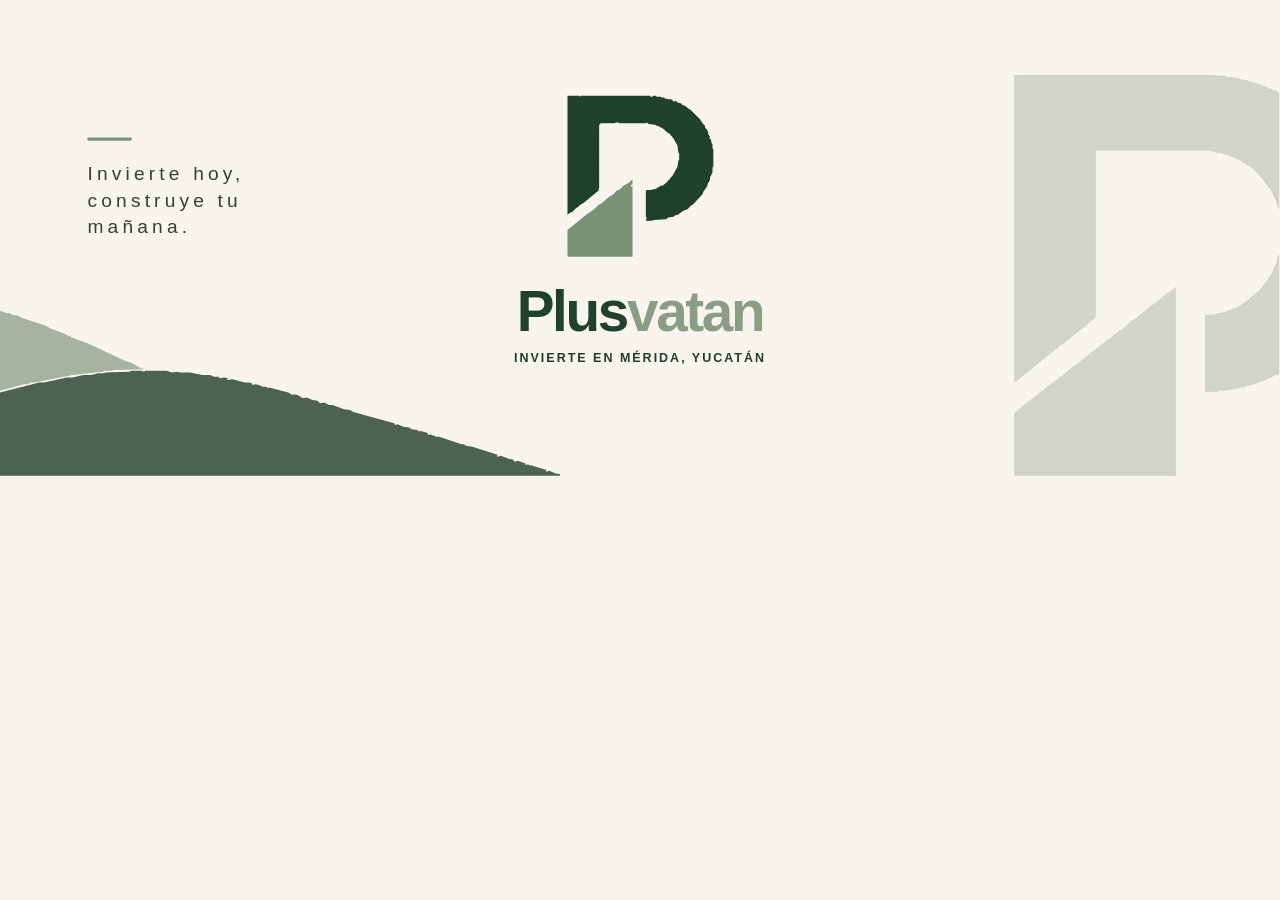
==== index.html @ 1f0cfafb "Generando index.html Index" ====
<!doctype html>
<html lang="es">
<head>
<meta charset="utf-8">
<meta name="viewport" content="width=device-width, initial-scale=1">
<title>Plusvatan — réplica trazada desde la imagen original</title>
<style>
  *{box-sizing:border-box}
  html,body{margin:0;padding:0;width:100%;background:#f8f5ee}
  body{overflow-x:hidden}
  .plusvatan{width:100%;line-height:0}
  .plusvatan svg{
    display:block;
    width:100%;
    height:auto;
    aspect-ratio:1536 / 572;
  }
</style>
</head>
<body>
<div class="plusvatan">
  <svg viewBox="0 0 1536 572" xmlns="http://www.w3.org/2000/svg"
       preserveAspectRatio="xMidYMid meet" aria-label="Plusvatan">
    <rect x="0" y="0" width="1536" height="572" fill="#f8f5ee"/>
    <path d="M 0,373 0,469 29,461 33,461 37,459 42,459 87,450 124,446 125,445 135,445 136,444 173,443 172,442 171,443 170,441 169,442 157,435 150,433 105,412 86,405 84,403 82,404 81,402 60,394 55,391 25,381 22,379 15,378 12,376 8,376 Z" fill="#a6b39f" fill-rule="evenodd"/>
    <path d="M 0,471 0,571 672,571 672,569 666,568 659,565 656,566 655,565 656,564 636,558 635,559 634,557 631,558 630,556 621,553 618,554 615,551 612,551 601,547 597,548 596,547 598,546 567,536 559,535 557,533 554,533 527,524 523,524 520,522 519,523 517,521 514,522 513,521 514,520 504,517 503,518 501,516 494,515 491,513 484,512 477,509 474,510 473,508 423,494 420,492 413,491 399,486 395,486 389,483 384,484 383,483 385,482 383,483 381,481 375,480 368,477 363,478 362,477 363,476 362,477 357,474 352,473 351,474 346,471 323,465 322,466 319,464 315,464 311,462 306,461 303,462 302,460 299,459 294,459 279,455 273,456 272,455 274,454 269,453 264,454 262,452 257,452 252,450 243,450 228,447 215,447 214,446 206,447 200,445 174,445 173,446 170,445 157,445 156,446 126,447 125,448 118,448 109,450 100,450 87,453 80,453 53,459 47,459 Z" fill="#4d624f" fill-rule="evenodd"/>
    <path d="M 1411,344 1404,350 1400,352 1386,364 1381,367 1372,375 1367,378 1363,382 1359,384 1345,396 1344,396 1341,399 1336,402 1332,406 1328,408 1324,412 1323,412 1314,420 1309,423 1300,431 1299,431 1296,434 1295,434 1292,437 1287,440 1273,452 1272,452 1269,455 1264,458 1260,462 1256,464 1251,469 1250,469 1241,477 1236,480 1217,496 1217,571 1411,571 Z M 1535,302 1535,305 1534,306 1531,317 1529,320 1529,322 1525,330 1523,332 1519,339 1516,342 1516,343 1504,355 1503,355 1498,360 1497,360 1489,366 1481,370 1479,370 1477,372 1474,372 1471,374 1465,375 1464,376 1460,376 1459,377 1446,378 1446,470 1461,470 1462,469 1471,469 1472,468 1477,468 1478,467 1483,467 1484,466 1487,466 1488,465 1492,465 1496,463 1503,462 1504,461 1509,460 1512,458 1517,457 1531,450 1533,450 1535,448 Z M 1535,111 1527,107 1522,106 1520,104 1518,104 1512,101 1510,101 1503,98 1500,98 1496,96 1493,96 1492,95 1489,95 1488,94 1484,94 1483,93 1472,92 1471,91 1459,91 1458,90 1217,90 1217,459 1222,456 1227,451 1228,451 1232,447 1233,447 1237,443 1238,443 1242,439 1243,439 1247,435 1248,435 1252,431 1253,431 1257,427 1258,427 1262,423 1263,423 1267,419 1268,419 1273,414 1278,411 1282,407 1283,407 1287,403 1292,400 1315,381 1315,182 1316,181 1453,181 1454,182 1458,182 1459,183 1467,184 1468,185 1476,187 1479,189 1481,189 1483,191 1485,191 1489,193 1491,195 1501,201 1512,211 1512,212 1517,217 1517,218 1525,228 1532,243 1532,245 1535,252 1535,255 Z" fill="#d1d4c9" fill-rule="evenodd"/>
    <path d="M 681,115 681,258 683,256 687,254 692,249 693,249 696,246 701,243 719,228 718,227 719,226 719,150 721,148 738,148 739,147 742,147 743,148 775,148 776,147 779,149 783,149 784,150 786,149 787,151 789,151 795,154 802,160 803,160 808,166 813,175 814,183 815,184 815,192 814,193 813,200 807,211 804,214 804,215 802,216 801,218 795,223 793,223 786,227 783,227 782,228 776,228 775,229 775,260 776,261 775,265 783,265 784,264 799,263 802,261 808,260 811,258 813,258 820,253 825,251 830,246 831,246 843,233 844,230 849,223 849,221 852,216 852,213 855,207 855,201 856,200 856,179 855,178 855,173 854,172 853,167 851,166 852,164 850,161 850,159 848,155 846,153 846,151 843,148 840,143 828,131 827,131 822,127 819,126 817,124 813,123 811,121 808,122 807,120 805,119 801,119 800,118 799,119 797,117 794,117 793,116 788,116 787,115 784,115 783,116 781,116 780,115 697,115 696,116 695,115 Z" fill="#1f402b" fill-rule="evenodd"/>
    <path d="M 759,215 755,219 748,223 744,227 740,229 735,234 731,236 722,244 718,246 712,252 704,257 681,276 681,307 682,308 759,308 759,223 758,224 757,223 757,222 759,221 Z" fill="#7a9376" fill-rule="evenodd"/>
    <!-- Textos conservados como texto SVG para que no desaparezcan al escalar -->
    <g aria-label="Invierte hoy, construye tu mañana." fill="#324134" font-family="Arial, Helvetica, sans-serif" font-size="23" letter-spacing="5.0">
      <text x="105" y="216">Invierte hoy,</text>
      <text x="105" y="248">construye tu</text>
      <text x="105" y="280">mañana.</text>
    </g>
    <rect x="105" y="165" width="53" height="4" rx="1" fill="#829280"/>
    <g text-anchor="middle" font-family="Arial, Helvetica, sans-serif">
      <text x="768" y="397" font-size="68" font-weight="700" letter-spacing="-2.8"><tspan fill="#20412c">Plus</tspan><tspan fill="#899e85">vatan</tspan></text>
      <text x="768" y="435" font-size="15" font-weight="700" letter-spacing="2.4" fill="#233b2b">INVIERTE EN MÉRIDA, YUCATÁN</text>
    </g>
  </svg>
</div>
</body>
</html>
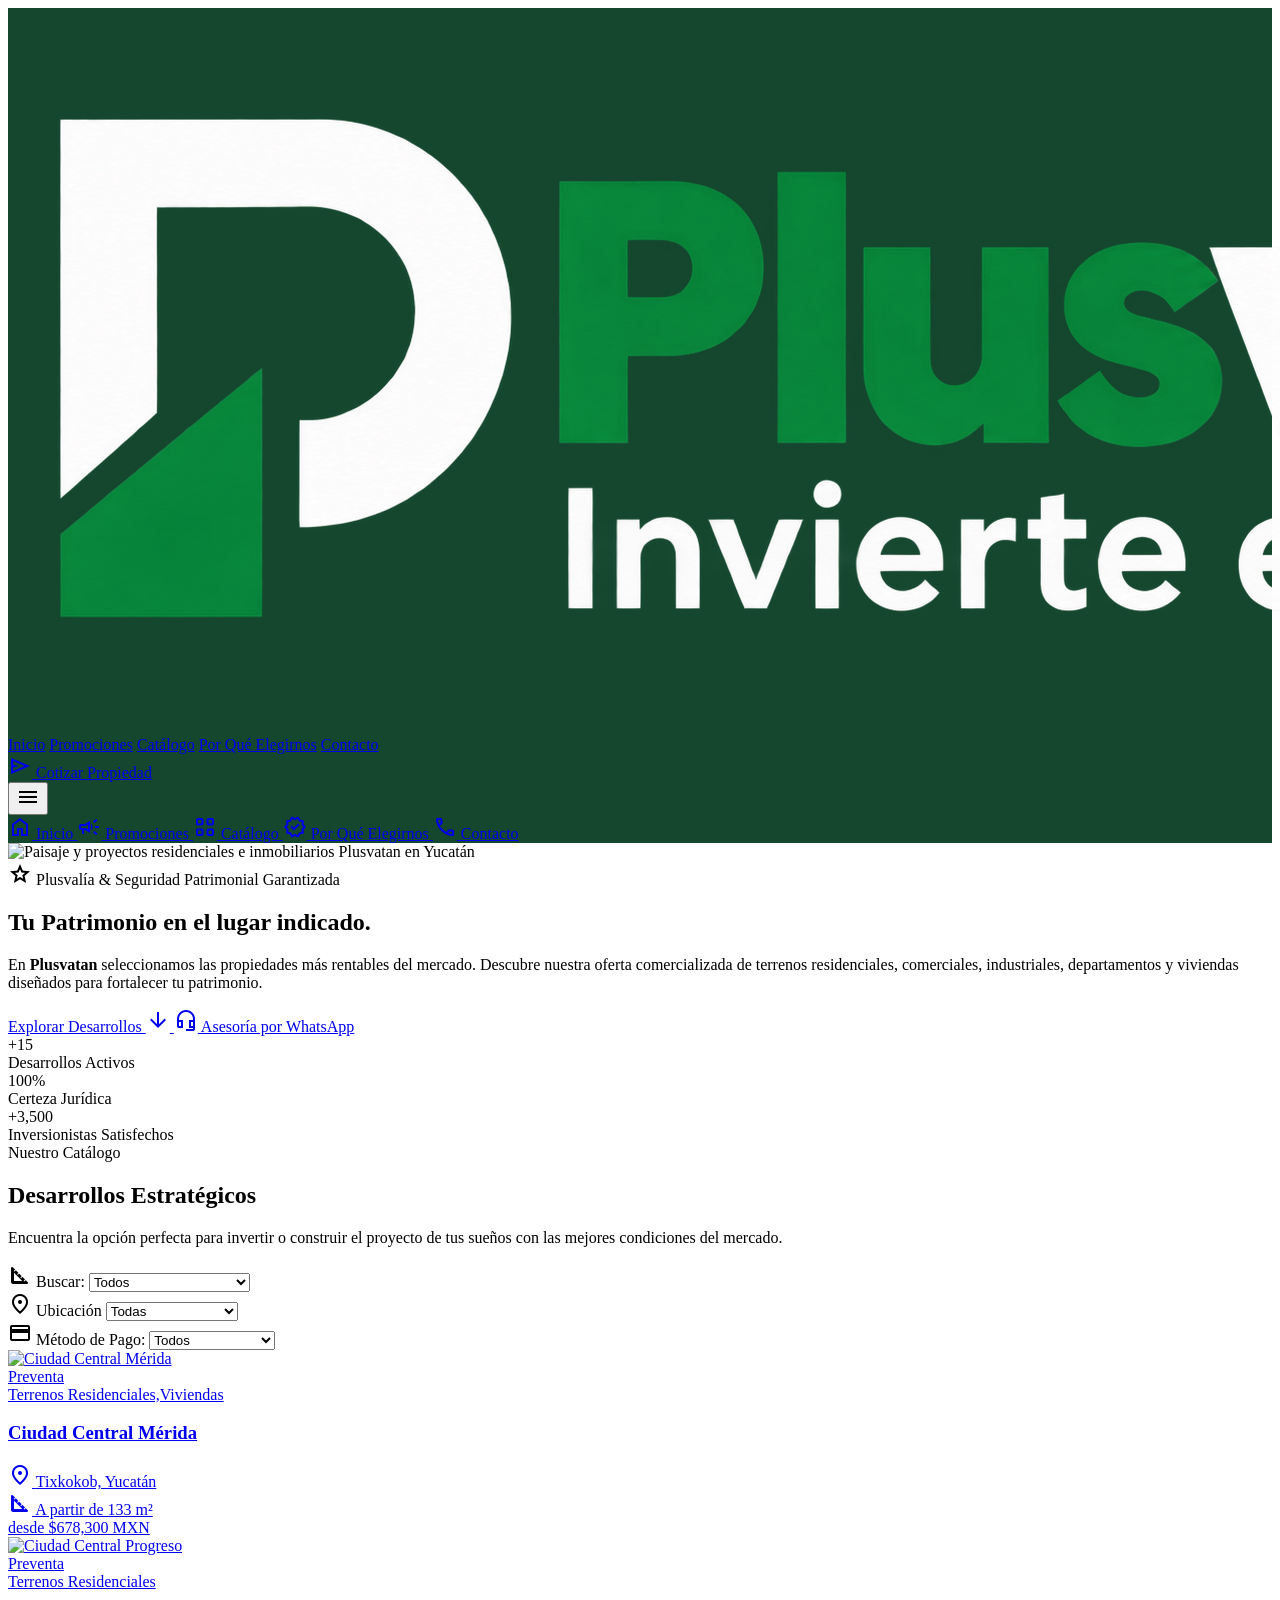
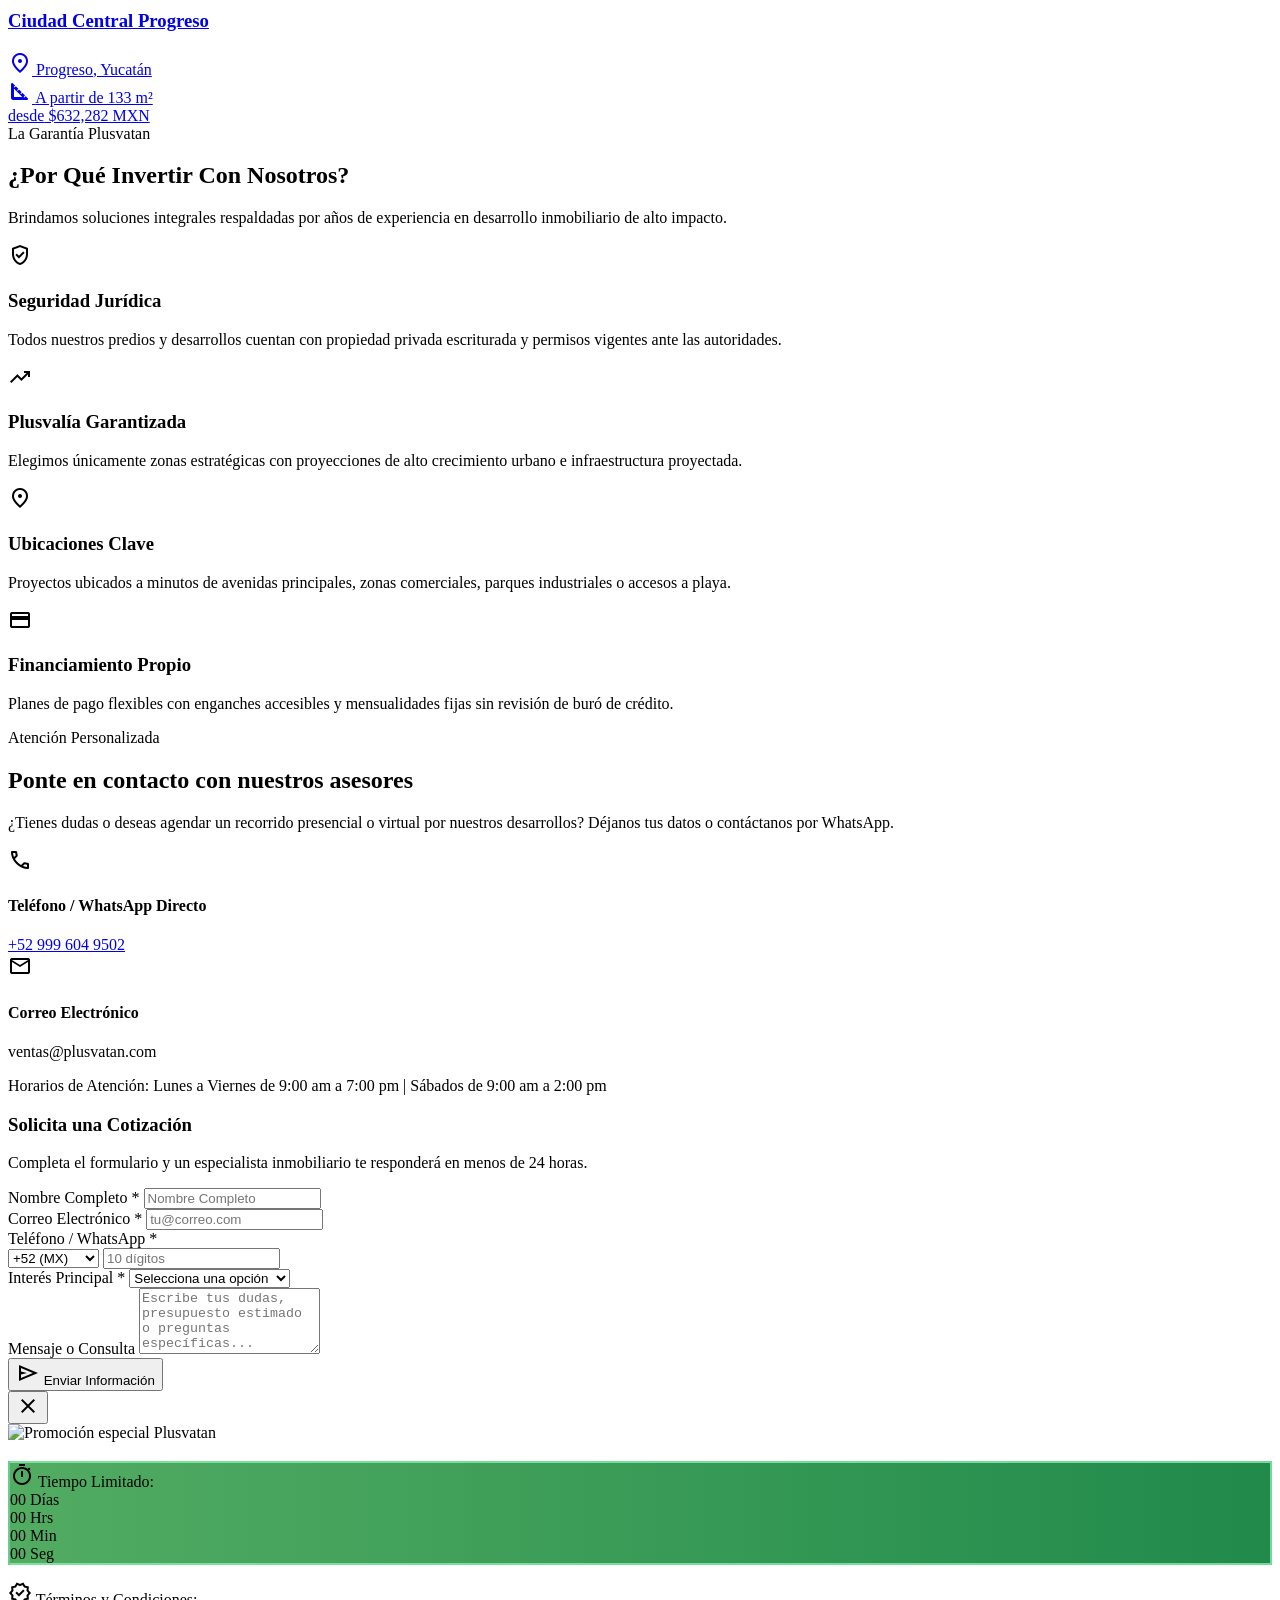
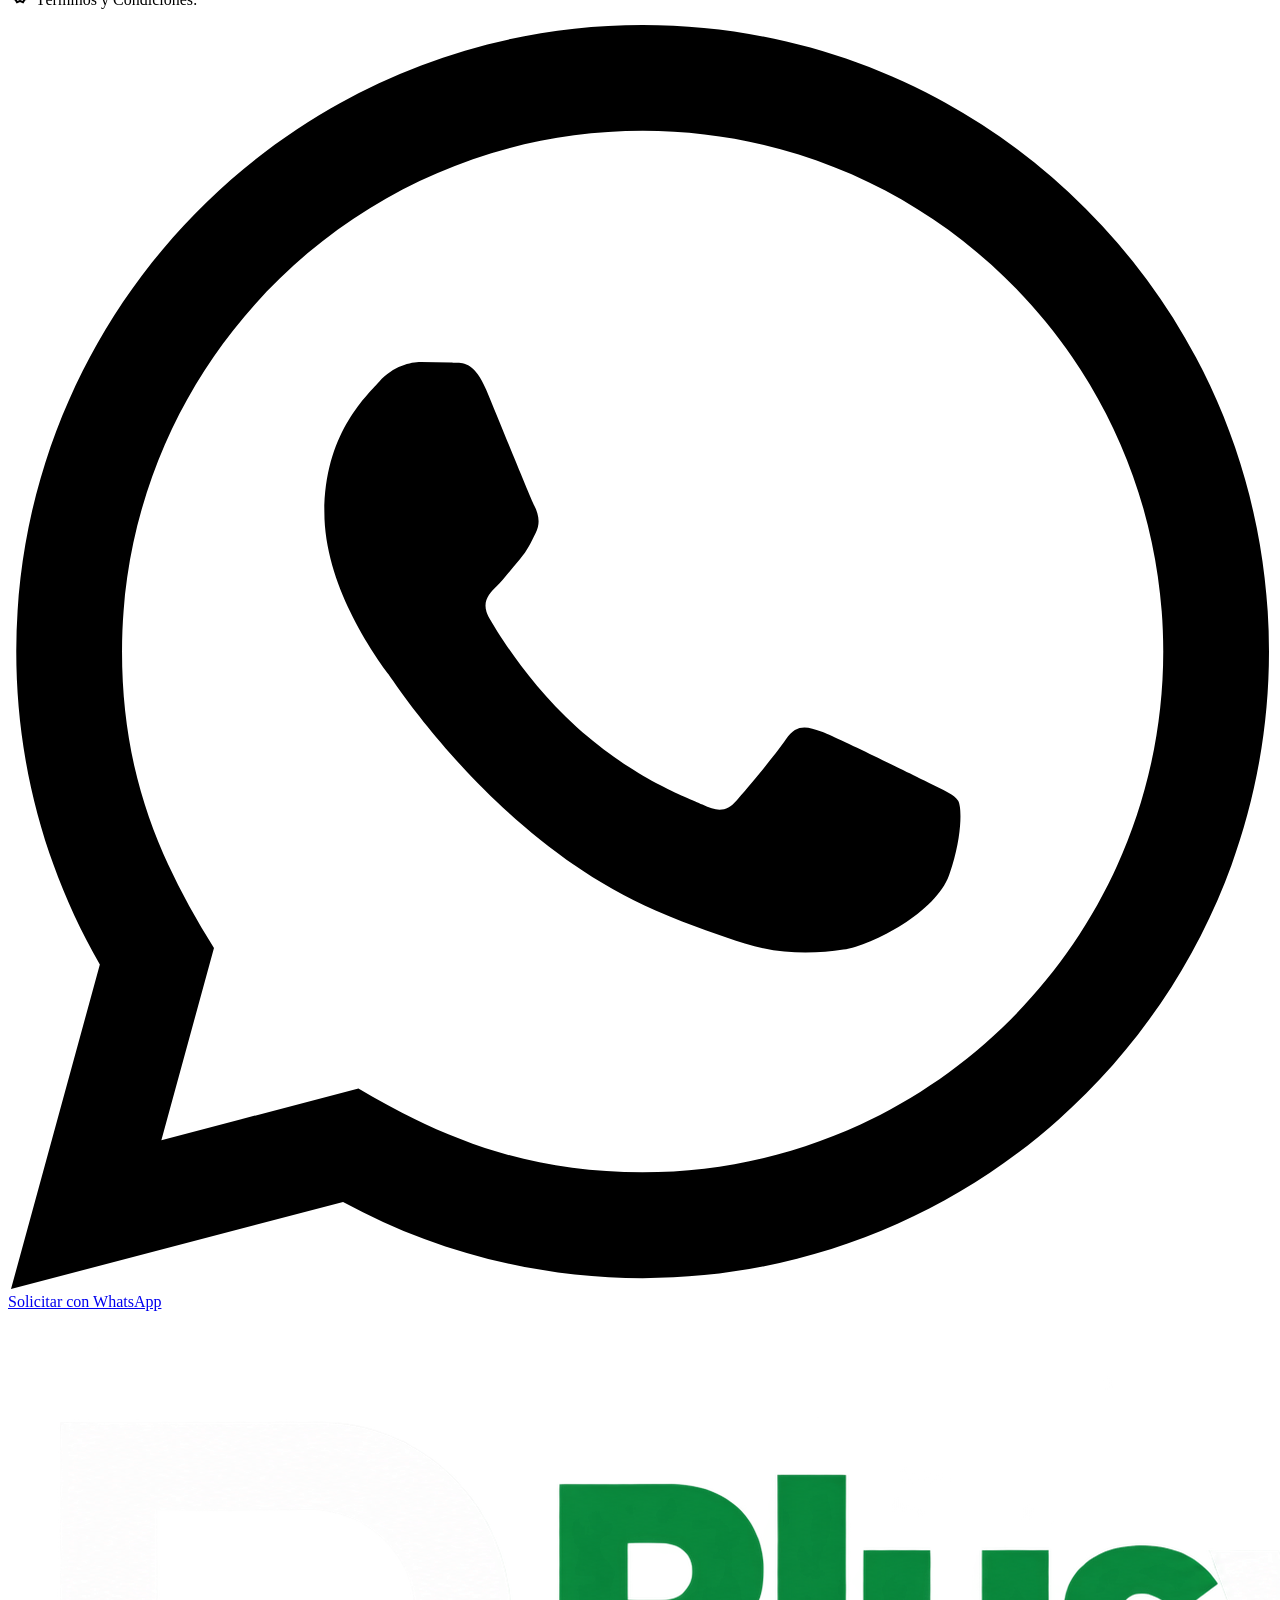
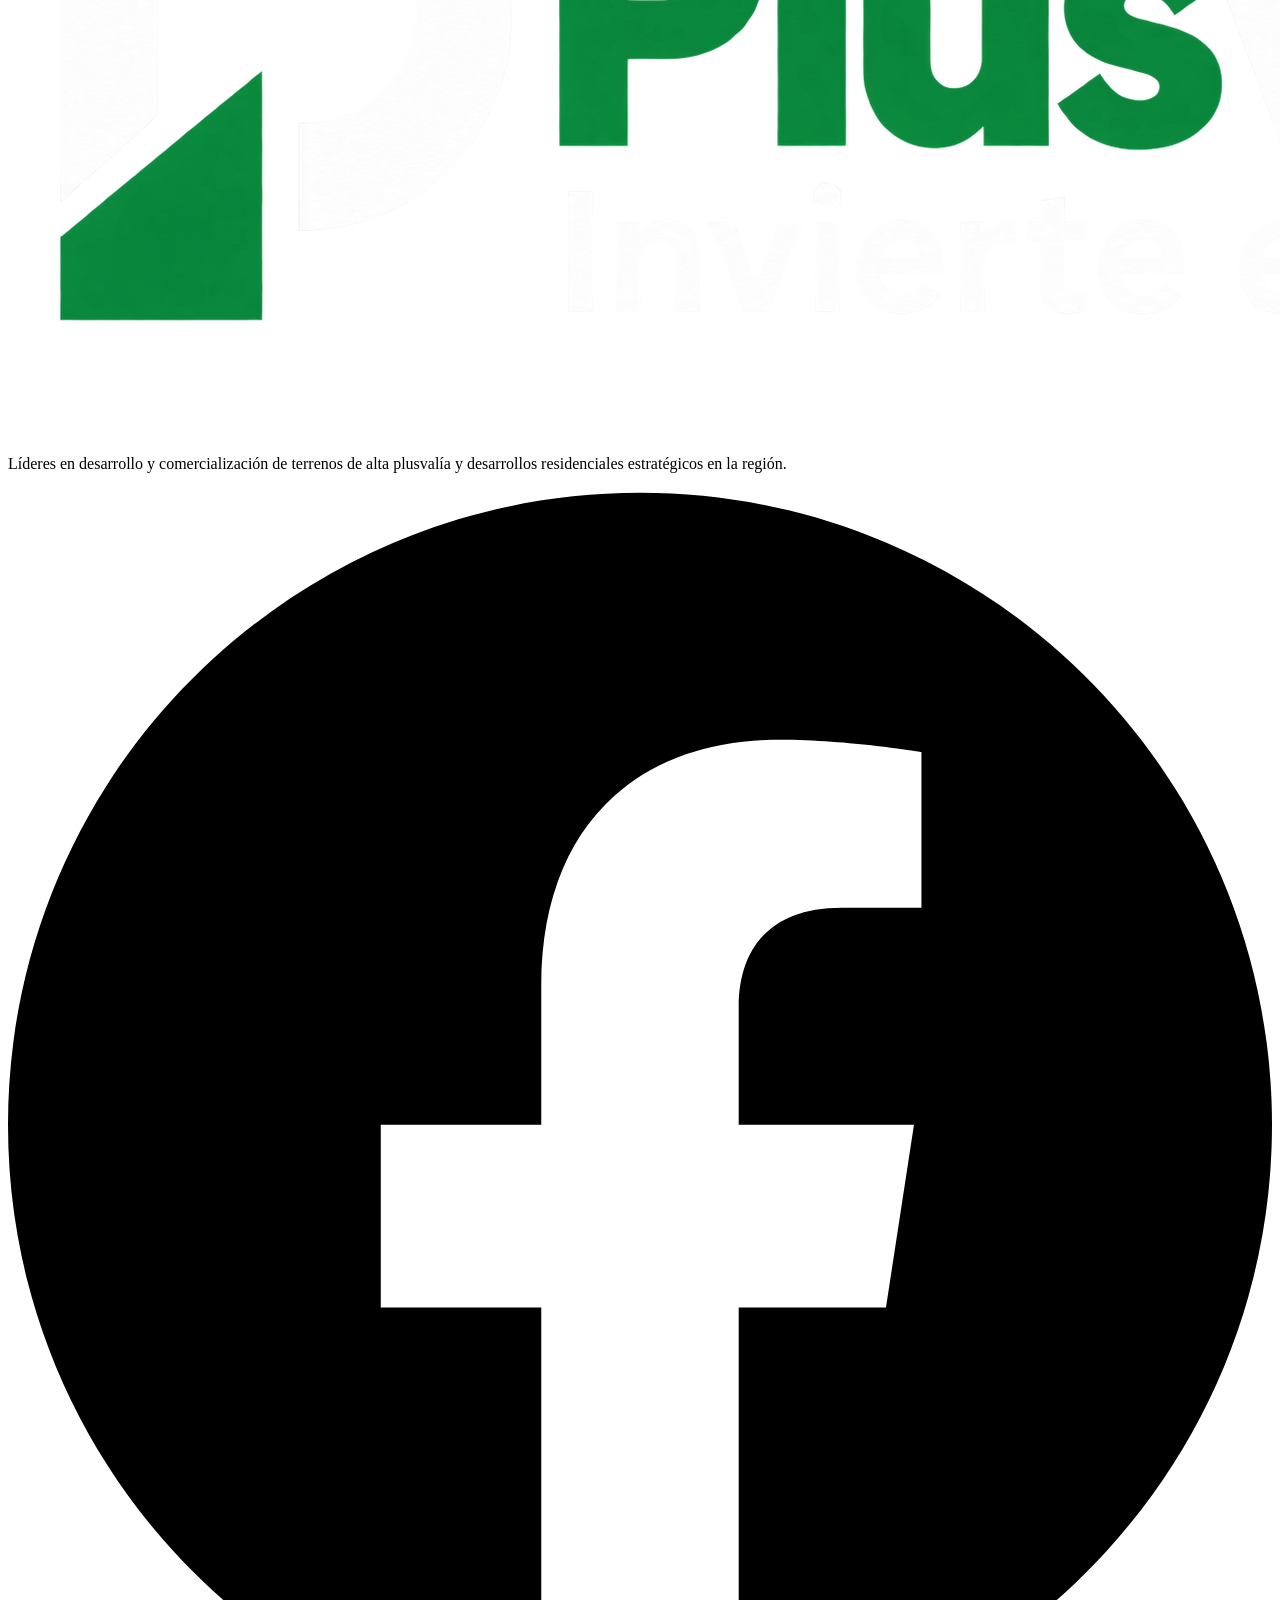
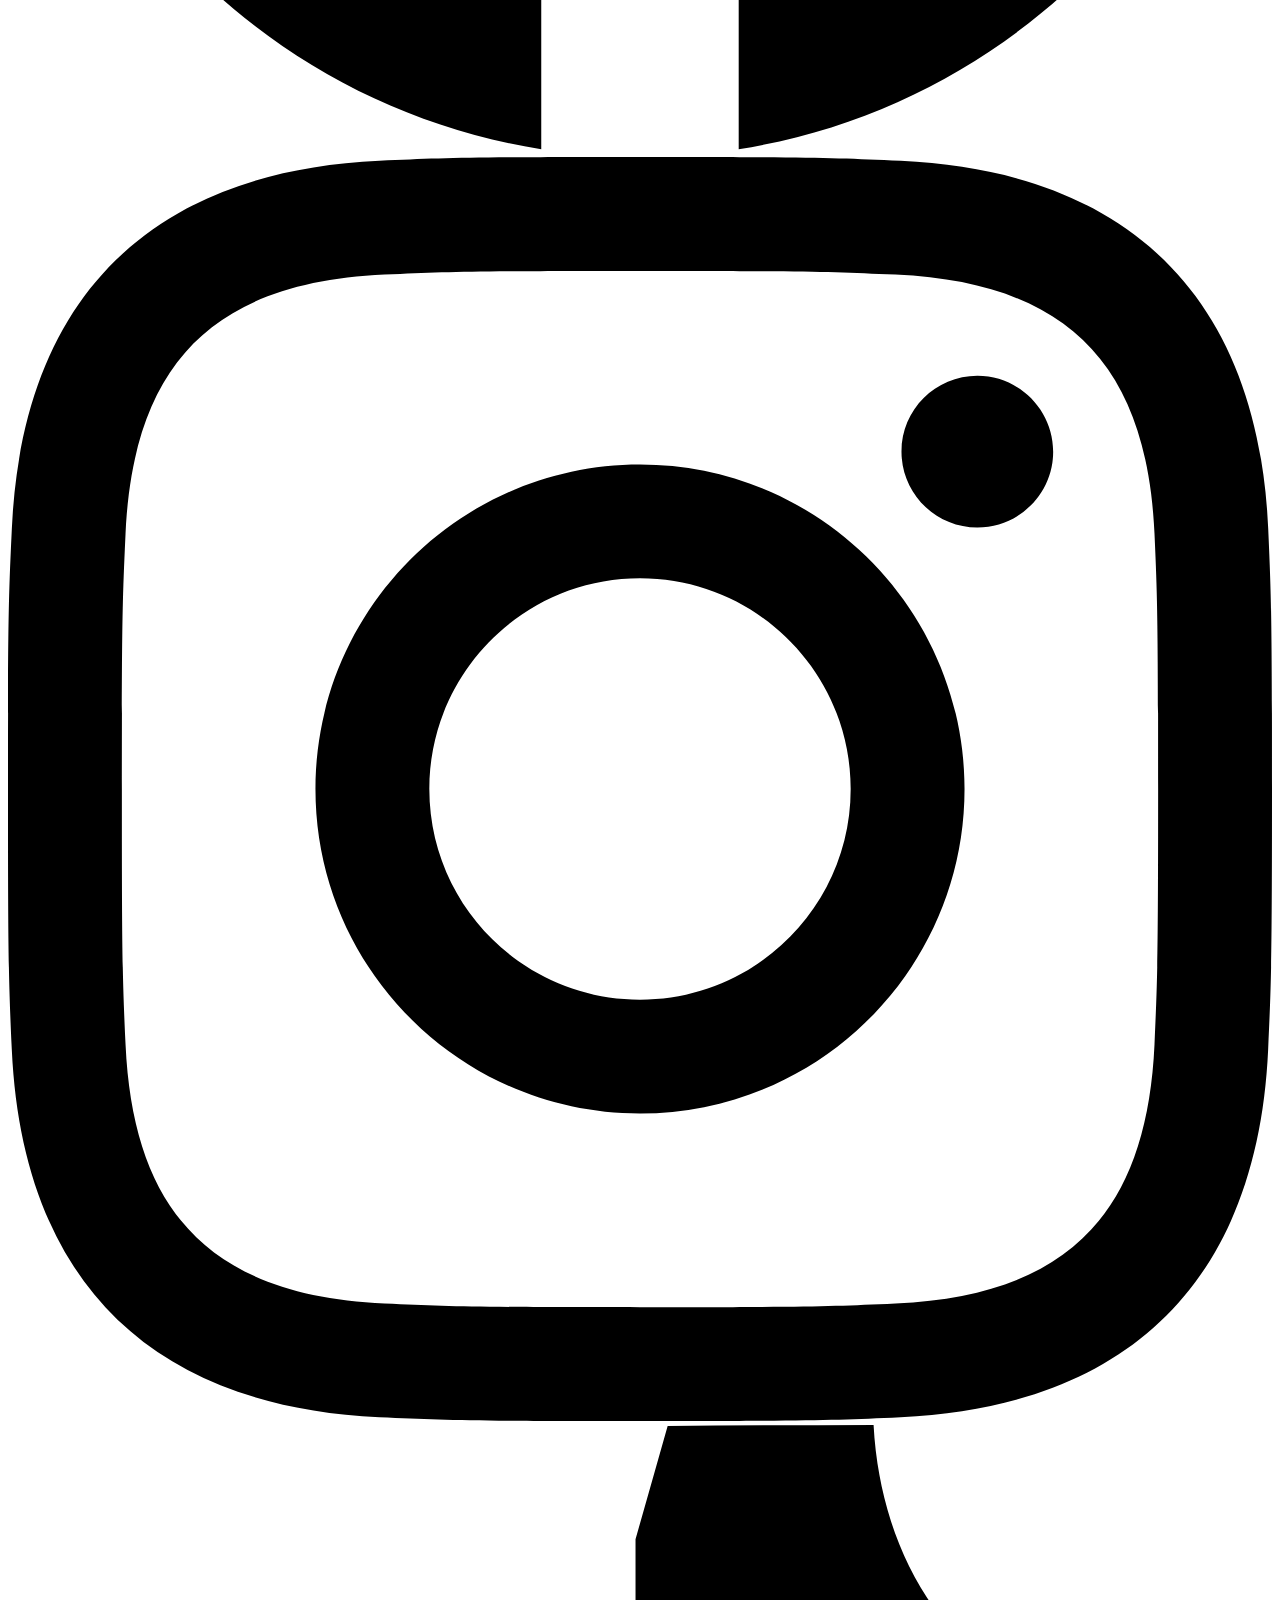
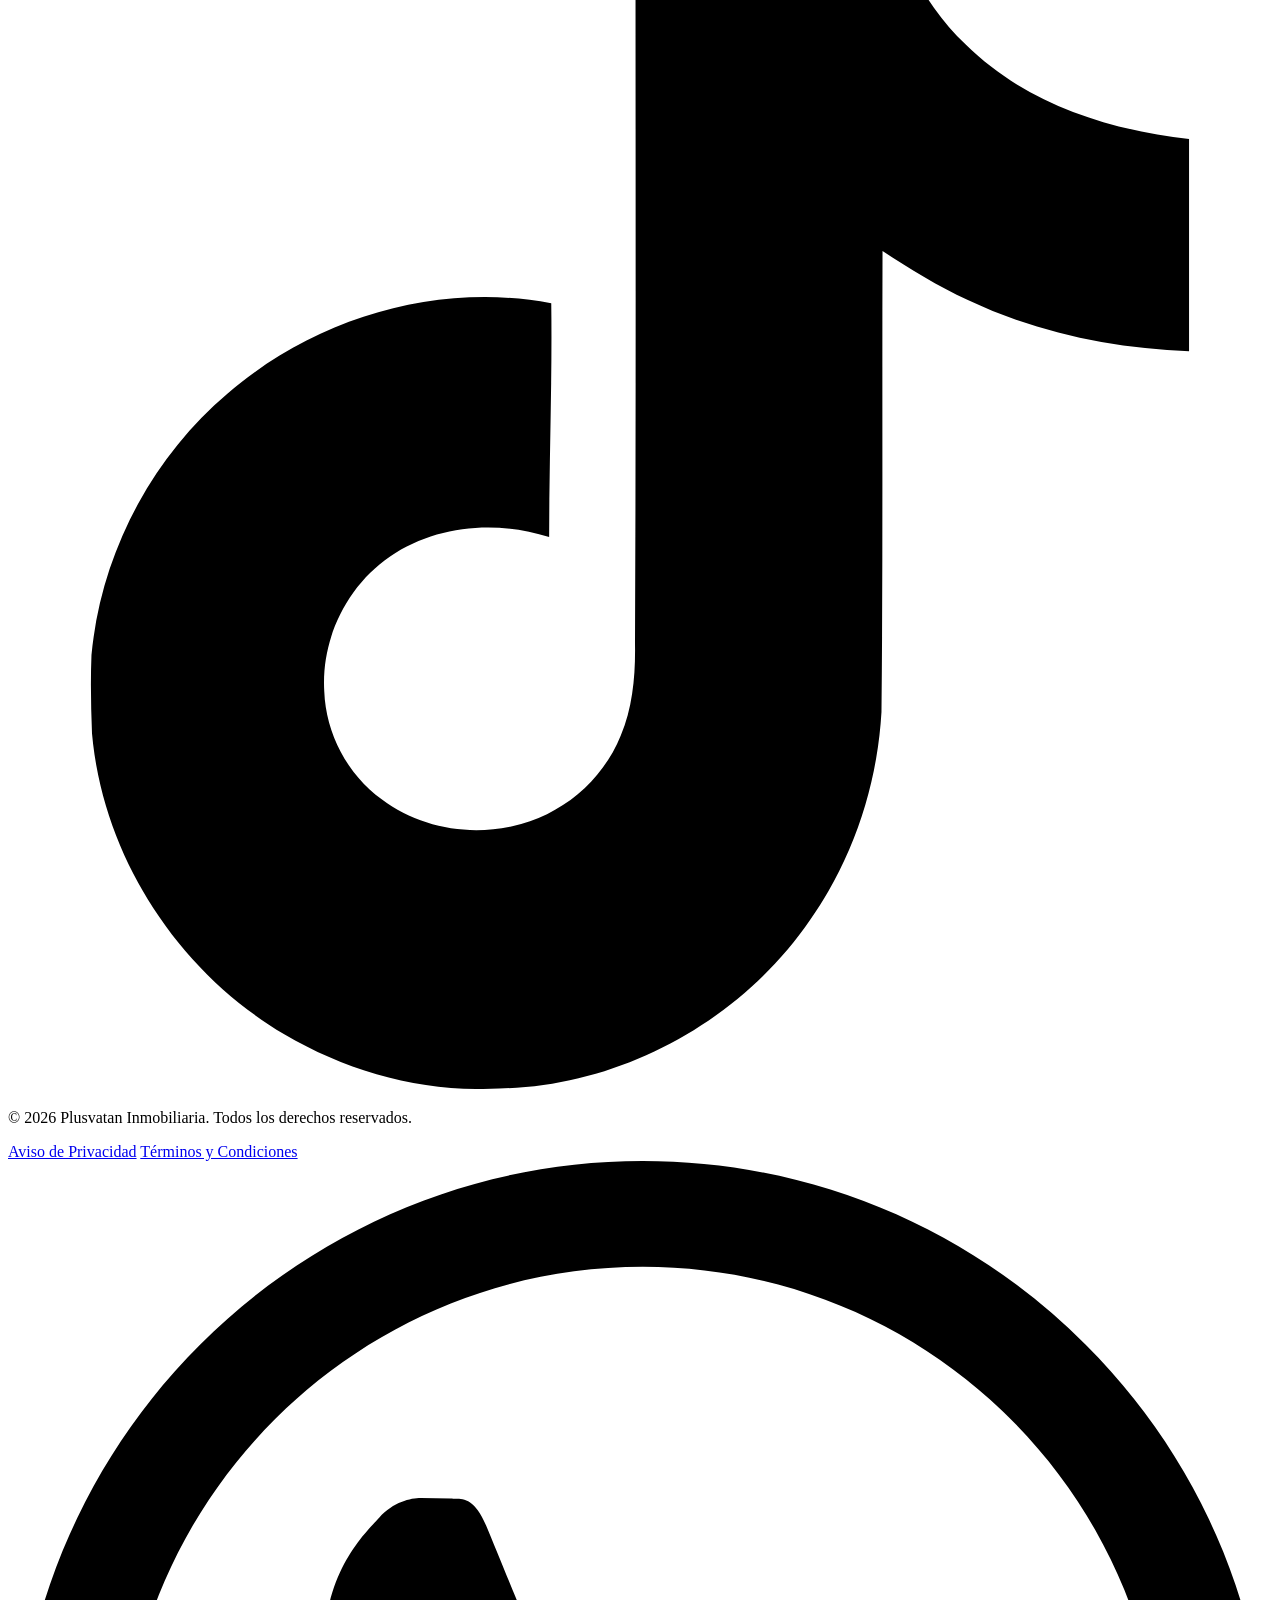
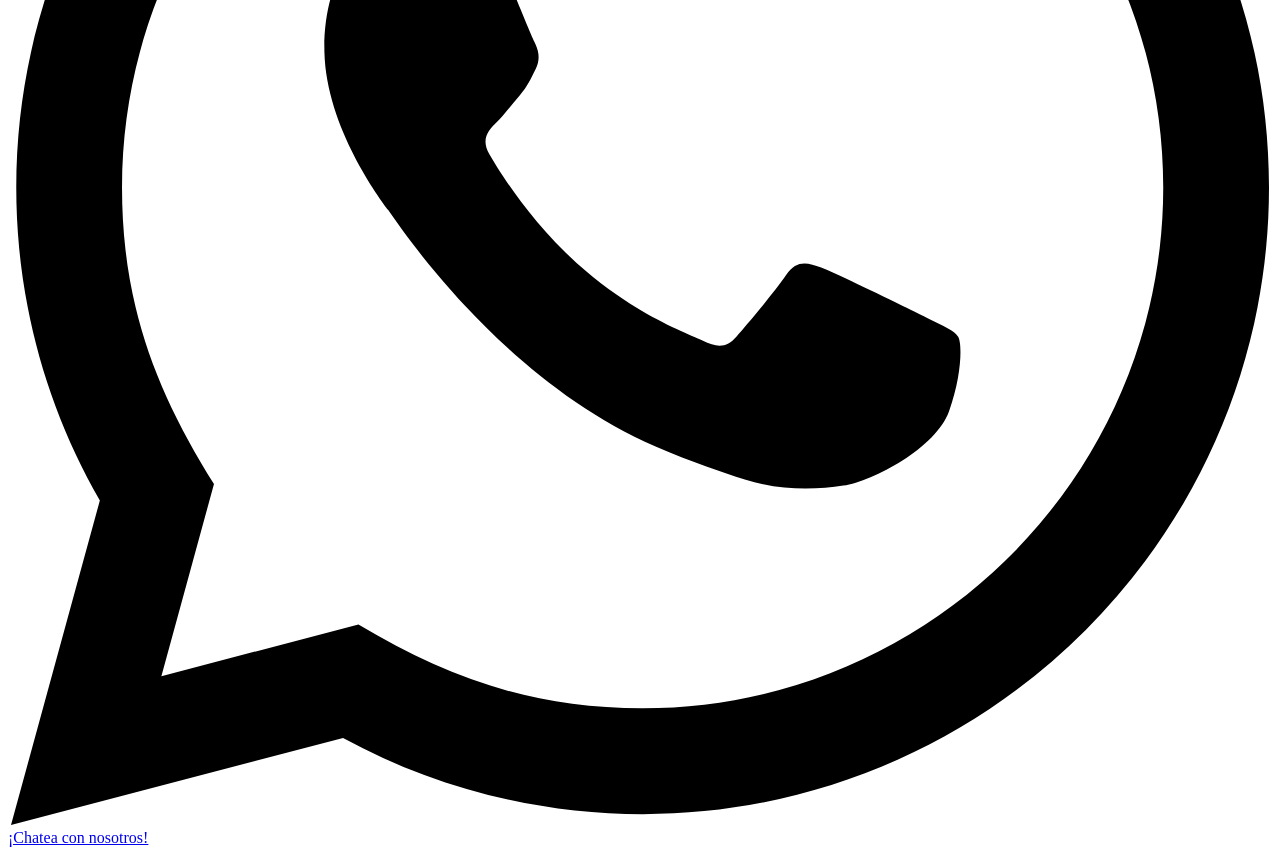
==== commit 323cbd2d: "Add files via upload" ====
--- a/index.html
+++ b/index.html
@@ -1,44 +1,489 @@
-<!doctype html>
+<!DOCTYPE html>
 <html lang="es">
 <head>
-<meta charset="utf-8">
-<meta name="viewport" content="width=device-width, initial-scale=1">
-<title>Plusvatan — réplica trazada desde la imagen original</title>
-<style>
-  *{box-sizing:border-box}
-  html,body{margin:0;padding:0;width:100%;background:#f8f5ee}
-  body{overflow-x:hidden}
-  .plusvatan{width:100%;line-height:0}
-  .plusvatan svg{
-    display:block;
-    width:100%;
-    height:auto;
-    aspect-ratio:1536 / 572;
-  }
-</style>
+    <meta charset="UTF-8">
+    <meta name="viewport" content="width=device-width, initial-scale=1.0">
+    
+    <!-- SEO Meta Tags -->
+    <title>Plusvatan - Terrenos Residenciales, Departamentos y Viviendas en Yucatán</title>
+    <meta name="description" content="Descubre desarrollos inmobiliarios de alta plusvalía en Mérida, Progreso y Yucatán con Plusvatan. Encuentra terrenos residenciales, comerciales, industriales, departamentos y viviendas.">
+    <meta name="keywords" content="bienes raices Yucatan, departamentos en Merida, viviendas en Yucatan, terrenos residenciales Merida, preventa de departamentos, townhouses Merida, lotes Yucatan, Plusvatan inmobiliaria">
+    <link rel="canonical" href="https://www.plusvatan.com/index.html">
+
+    <!-- Open Graph / Social Media Meta Tags -->
+    <meta property="og:title" content="Plusvatan - Terrenos, Departamentos y Viviendas en Yucatán">
+    <meta property="og:description" content="Invierte en terrenos residenciales, departamentos y viviendas con seguridad jurídica y alta plusvalía en Mérida y la costa yucateca.">
+    <meta property="og:image" content="https://www.plusvatan.com/logo.png">
+    <meta property="og:url" content="https://www.plusvatan.com/index.html">
+    <meta property="og:type" content="website">
+
+    <!-- Google Fonts & Material Symbols -->
+    <link rel="preconnect" href="https://fonts.googleapis.com">
+    <link rel="preconnect" href="https://fonts.gstatic.com" crossorigin>
+    <link href="https://fonts.googleapis.com/css2?family=Plus+Jakarta+Sans:wght@300;400;500;600;700;800&display=swap" rel="stylesheet">
+    <link rel="stylesheet" href="https://fonts.googleapis.com/css2?family=Material+Symbols+Outlined:opsz,wght,FILL,GRAD@24,400,0,0" />
+    
+    <!-- Tailwind CSS CDN -->
+    <script src="https://cdn.tailwindcss.com"></script>
+    <script>
+        tailwind.config = {
+            theme: {
+                extend: {
+                    colors: {
+                        brand: {
+                            'darkest': '#02371D',
+                            'dark': '#0A4F2B',
+                            'muted': '#2A4E3B',
+                            'primary': '#107F44',
+                            'accent': '#52AC62',
+                            'light': '#D8E9E0',
+                        }
+                    },
+                    fontFamily: {
+                        sans: ['Plus Jakarta Sans', 'sans-serif'],
+                    }
+                }
+            }
+        }
+    </script>
+    <!-- Custom CSS -->
+    <link rel="stylesheet" href="styles.css">
 </head>
-<body>
-<div class="plusvatan">
-  <svg viewBox="0 0 1536 572" xmlns="http://www.w3.org/2000/svg"
-       preserveAspectRatio="xMidYMid meet" aria-label="Plusvatan">
-    <rect x="0" y="0" width="1536" height="572" fill="#f8f5ee"/>
-    <path d="M 0,373 0,469 29,461 33,461 37,459 42,459 87,450 124,446 125,445 135,445 136,444 173,443 172,442 171,443 170,441 169,442 157,435 150,433 105,412 86,405 84,403 82,404 81,402 60,394 55,391 25,381 22,379 15,378 12,376 8,376 Z" fill="#a6b39f" fill-rule="evenodd"/>
-    <path d="M 0,471 0,571 672,571 672,569 666,568 659,565 656,566 655,565 656,564 636,558 635,559 634,557 631,558 630,556 621,553 618,554 615,551 612,551 601,547 597,548 596,547 598,546 567,536 559,535 557,533 554,533 527,524 523,524 520,522 519,523 517,521 514,522 513,521 514,520 504,517 503,518 501,516 494,515 491,513 484,512 477,509 474,510 473,508 423,494 420,492 413,491 399,486 395,486 389,483 384,484 383,483 385,482 383,483 381,481 375,480 368,477 363,478 362,477 363,476 362,477 357,474 352,473 351,474 346,471 323,465 322,466 319,464 315,464 311,462 306,461 303,462 302,460 299,459 294,459 279,455 273,456 272,455 274,454 269,453 264,454 262,452 257,452 252,450 243,450 228,447 215,447 214,446 206,447 200,445 174,445 173,446 170,445 157,445 156,446 126,447 125,448 118,448 109,450 100,450 87,453 80,453 53,459 47,459 Z" fill="#4d624f" fill-rule="evenodd"/>
-    <path d="M 1411,344 1404,350 1400,352 1386,364 1381,367 1372,375 1367,378 1363,382 1359,384 1345,396 1344,396 1341,399 1336,402 1332,406 1328,408 1324,412 1323,412 1314,420 1309,423 1300,431 1299,431 1296,434 1295,434 1292,437 1287,440 1273,452 1272,452 1269,455 1264,458 1260,462 1256,464 1251,469 1250,469 1241,477 1236,480 1217,496 1217,571 1411,571 Z M 1535,302 1535,305 1534,306 1531,317 1529,320 1529,322 1525,330 1523,332 1519,339 1516,342 1516,343 1504,355 1503,355 1498,360 1497,360 1489,366 1481,370 1479,370 1477,372 1474,372 1471,374 1465,375 1464,376 1460,376 1459,377 1446,378 1446,470 1461,470 1462,469 1471,469 1472,468 1477,468 1478,467 1483,467 1484,466 1487,466 1488,465 1492,465 1496,463 1503,462 1504,461 1509,460 1512,458 1517,457 1531,450 1533,450 1535,448 Z M 1535,111 1527,107 1522,106 1520,104 1518,104 1512,101 1510,101 1503,98 1500,98 1496,96 1493,96 1492,95 1489,95 1488,94 1484,94 1483,93 1472,92 1471,91 1459,91 1458,90 1217,90 1217,459 1222,456 1227,451 1228,451 1232,447 1233,447 1237,443 1238,443 1242,439 1243,439 1247,435 1248,435 1252,431 1253,431 1257,427 1258,427 1262,423 1263,423 1267,419 1268,419 1273,414 1278,411 1282,407 1283,407 1287,403 1292,400 1315,381 1315,182 1316,181 1453,181 1454,182 1458,182 1459,183 1467,184 1468,185 1476,187 1479,189 1481,189 1483,191 1485,191 1489,193 1491,195 1501,201 1512,211 1512,212 1517,217 1517,218 1525,228 1532,243 1532,245 1535,252 1535,255 Z" fill="#d1d4c9" fill-rule="evenodd"/>
-    <path d="M 681,115 681,258 683,256 687,254 692,249 693,249 696,246 701,243 719,228 718,227 719,226 719,150 721,148 738,148 739,147 742,147 743,148 775,148 776,147 779,149 783,149 784,150 786,149 787,151 789,151 795,154 802,160 803,160 808,166 813,175 814,183 815,184 815,192 814,193 813,200 807,211 804,214 804,215 802,216 801,218 795,223 793,223 786,227 783,227 782,228 776,228 775,229 775,260 776,261 775,265 783,265 784,264 799,263 802,261 808,260 811,258 813,258 820,253 825,251 830,246 831,246 843,233 844,230 849,223 849,221 852,216 852,213 855,207 855,201 856,200 856,179 855,178 855,173 854,172 853,167 851,166 852,164 850,161 850,159 848,155 846,153 846,151 843,148 840,143 828,131 827,131 822,127 819,126 817,124 813,123 811,121 808,122 807,120 805,119 801,119 800,118 799,119 797,117 794,117 793,116 788,116 787,115 784,115 783,116 781,116 780,115 697,115 696,116 695,115 Z" fill="#1f402b" fill-rule="evenodd"/>
-    <path d="M 759,215 755,219 748,223 744,227 740,229 735,234 731,236 722,244 718,246 712,252 704,257 681,276 681,307 682,308 759,308 759,223 758,224 757,223 757,222 759,221 Z" fill="#7a9376" fill-rule="evenodd"/>
-    <!-- Textos conservados como texto SVG para que no desaparezcan al escalar -->
-    <g aria-label="Invierte hoy, construye tu mañana." fill="#324134" font-family="Arial, Helvetica, sans-serif" font-size="23" letter-spacing="5.0">
-      <text x="105" y="216">Invierte hoy,</text>
-      <text x="105" y="248">construye tu</text>
-      <text x="105" y="280">mañana.</text>
-    </g>
-    <rect x="105" y="165" width="53" height="4" rx="1" fill="#829280"/>
-    <g text-anchor="middle" font-family="Arial, Helvetica, sans-serif">
-      <text x="768" y="397" font-size="68" font-weight="700" letter-spacing="-2.8"><tspan fill="#20412c">Plus</tspan><tspan fill="#899e85">vatan</tspan></text>
-      <text x="768" y="435" font-size="15" font-weight="700" letter-spacing="2.4" fill="#233b2b">INVIERTE EN MÉRIDA, YUCATÁN</text>
-    </g>
-  </svg>
-</div>
+<body class="bg-slate-50 text-slate-800 font-sans antialiased selection:bg-brand-primary selection:text-white">
+    <!-- Header & Navigation -->
+    <header class="fixed top-0 left-0 w-full z-40 glass-header border-b border-brand-dark/30 transition-all duration-300" id="main-header">
+        <div class="max-w-7xl mx-auto px-4 sm:px-6 lg:px-8">
+            <div class="flex items-center justify-between h-16">
+                <!-- Brand Logo -->
+                <a href="index.html" class="flex items-center gap-2 group">
+                    <img src="logo.png" alt="Logotipo oficial de Plusvatan Inmobiliaria" class="h-10 w-auto object-contain transition-transform group-hover:scale-105">
+                </a>
+                <!-- Desktop Navigation Links -->
+                <nav class="hidden md:flex items-center gap-8">
+                    <a href="index.html#inicio" class="text-sm font-medium text-slate-200 hover:text-brand-accent transition-colors">Inicio</a>
+                    <a href="index.html#promociones" class="text-sm font-medium text-slate-200 hover:text-brand-accent transition-colors">Promociones</a>
+                    <a href="index.html#desarrollos" class="text-sm font-medium text-slate-200 hover:text-brand-accent transition-colors">Catálogo</a>
+                    <a href="index.html#nosotros" class="text-sm font-medium text-slate-200 hover:text-brand-accent transition-colors">Por Qué Elegirnos</a>
+                    <a href="index.html#contacto" class="text-sm font-medium text-slate-200 hover:text-brand-accent transition-colors">Contacto</a>
+                </nav>
+                <!-- CTA Header Button -->
+                <div class="hidden md:flex items-center">
+                    <a href="index.html#contacto" class="bg-brand-primary hover:bg-brand-accent text-white px-4 py-2 rounded-xl text-sm font-semibold transition-all duration-300 shadow-md hover:shadow-lg flex items-center gap-2">
+                        <span class="material-symbols-outlined text-sm">send</span>
+                        Cotizar Propiedad
+                    </a>
+                </div>
+                <!-- Hamburger Button (Mobile) -->
+                <div class="md:hidden flex items-center">
+                    <button id="hamburger-btn" aria-label="Abrir menú de navegación" class="text-white p-2 rounded-lg hover:bg-brand-dark focus:outline-none transition-colors">
+                        <span class="material-symbols-outlined text-2xl" id="menu-icon">menu</span>
+                    </button>
+                </div>
+            </div>
+        </div>
+        <!-- Mobile Navigation Menu Dropdown -->
+        <div id="mobile-menu" class="hidden md:hidden bg-brand-darkest border-b border-brand-muted/40 transition-all duration-300 px-4 pt-2 pb-6">
+            <div class="flex flex-col gap-4 pt-2">
+                <a href="index.html#inicio" class="mobile-link text-slate-200 hover:text-brand-accent py-2 font-medium flex items-center gap-3">
+                    <span class="material-symbols-outlined text-brand-accent">home</span> Inicio
+                </a>
+                <a href="index.html#promociones" class="mobile-link text-slate-200 hover:text-brand-accent py-2 font-medium flex items-center gap-3">
+                    <span class="material-symbols-outlined text-brand-accent">campaign</span> Promociones
+                </a>
+                <a href="index.html#desarrollos" class="mobile-link text-slate-200 hover:text-brand-accent py-2 font-medium flex items-center gap-3">
+                    <span class="material-symbols-outlined text-brand-accent">view_cozy</span> Catálogo
+                </a>
+                <a href="index.html#nosotros" class="mobile-link text-slate-200 hover:text-brand-accent py-2 font-medium flex items-center gap-3">
+                    <span class="material-symbols-outlined text-brand-accent">verified</span> Por Qué Elegirnos
+                </a>
+                <a href="index.html#contacto" class="mobile-link text-slate-200 hover:text-brand-accent py-2 font-medium flex items-center gap-3">
+                    <span class="material-symbols-outlined text-brand-accent">call</span> Contacto
+                </a>
+            </div>
+        </div>
+    </header>
+
+    <!-- Hero Section -->
+    <section id="inicio" class="relative min-h-screen flex items-center justify-center pt-20 overflow-hidden bg-brand-darkest">
+        <div class="absolute inset-0 z-0 opacity-30">
+            <img src="https://images.unsplash.com/photo-1500382017468-9049fed747ef?q=80&w=1920&auto=format&fit=crop"
+                    alt="Paisaje y proyectos residenciales e inmobiliarios Plusvatan en Yucatán"
+                    class="w-full h-full object-cover">
+            <div class="absolute inset-0 bg-gradient-to-t from-brand-darkest via-brand-darkest/70 to-transparent"></div>
+        </div>
+        <div class="relative z-10 max-w-7xl mx-auto px-4 sm:px-6 lg:px-8 py-4 text-center md:text-left flex flex-col md:flex-row items-center justify-between gap-12">
+            <div class="max-w-2xl">
+                <div class="inline-flex items-center gap-2 px-3 py-1.5 rounded-full bg-brand-primary/20 border border-brand-accent/30 text-brand-light text-xs font-semibold mb-6 backdrop-blur-sm">
+                    <span class="material-symbols-outlined text-base text-brand-accent">star</span>
+                    Plusvalía & Seguridad Patrimonial Garantizada
+                </div>
+                <h1 class="text-4xl sm:text-5xl lg:text-6xl font-extrabold text-white leading-tight tracking-tight mb-6">
+                    Tu <span class="text-transparent bg-clip-text bg-gradient-to-r from-brand-accent via-emerald-300 to-brand-light">Patrimonio</span> en el lugar indicado.
+                </h1>
+                <p class="text-lg text-slate-300 mb-8 leading-relaxed font-normal">
+                    En <strong class="text-white">Plusvatan</strong> seleccionamos las propiedades más rentables del mercado. Descubre nuestra oferta comercializada de terrenos residenciales, comerciales, industriales, departamentos y viviendas diseñados para fortalecer tu patrimonio.
+                </p>
+                <div class="flex flex-col sm:flex-row items-center gap-4 justify-center md:justify-start">
+                    <a href="#desarrollos" class="w-full sm:w-auto px-8 py-4 bg-brand-primary hover:bg-brand-accent text-white font-bold rounded-xl shadow-lg hover:shadow-brand-primary/40 transition-all flex items-center justify-center gap-2">
+                        <span>Explorar Desarrollos</span>
+                        <span class="material-symbols-outlined">arrow_downward</span>
+                    </a>
+                    <a href="https://wa.me/?text=Hola,%20me%20gustaría%20recibir%20asesoría%20personalizada%20de%20Plusvatan" target="_blank" rel="noopener noreferrer" class="w-full sm:w-auto px-8 py-4 bg-brand-muted/50 hover:bg-brand-muted border border-brand-accent/40 text-white font-semibold rounded-xl backdrop-blur-sm transition-all flex items-center justify-center gap-2">
+                        <span class="material-symbols-outlined">headset_mic</span>
+                        <span>Asesoría por WhatsApp</span>
+                    </a>
+                </div>
+            </div>
+            <div class="w-full md:w-80 grid grid-cols-2 md:grid-cols-1 gap-4">
+                <div class="p-5 rounded-2xl bg-brand-dark/60 border border-brand-muted/50 backdrop-blur-md shadow-xl text-left">
+                    <div class="text-3xl font-extrabold text-brand-accent mb-1">+15</div>
+                    <div class="text-xs font-medium text-slate-300">Desarrollos Activos</div>
+                </div>
+                <div class="p-5 rounded-2xl bg-brand-dark/60 border border-brand-muted/50 backdrop-blur-md shadow-xl text-left">
+                    <div class="text-3xl font-extrabold text-brand-accent mb-1">100%</div>
+                    <div class="text-xs font-medium text-slate-300">Certeza Jurídica</div>
+                </div>
+                <div class="p-5 rounded-2xl bg-brand-dark/60 border border-brand-muted/50 backdrop-blur-md shadow-xl text-left col-span-2 md:col-span-1">
+                    <div class="text-3xl font-extrabold text-brand-accent mb-1">+3,500</div>
+                    <div class="text-xs font-medium text-slate-300">Inversionistas Satisfechos</div>
+                </div>
+            </div>
+        </div>
+    </section>
+
+    <!-- Promociones Web -->
+    <section id="promociones" class="py-8 bg-white text-slate-800 relative scroll-mt-16 border-b border-slate-200">
+        <div class="max-w-7xl mx-auto px-4 sm:px-6 lg:px-8">
+            <div class="text-center max-w-3xl mx-auto mb-3">
+                <div class="uppercase inline-flex items-center gap-2 px-3.5 py-1.5 rounded-full bg-brand-light text-brand-primary text-xs font-bold mb-1 border border-brand-primary/20">
+                    <span class="material-symbols-outlined text-base animate-bounce">campaign</span>
+                    <span>Aprovecha nuestras promociones</span>
+                </div>
+            </div>
+            <!-- Carrusel de Promociones -->
+            <div id="promoCarouselContainer" class="relative overflow-hidden px-4 sm:px-12">
+                <div class="overflow-hidden relative">
+                    <div id="promoCarouselTrack" class="flex transition-transform duration-500 ease-out"></div>
+                </div>
+                <button onclick="prevPromoSlide()" aria-label="Promoción anterior" class="absolute left-0 top-1/2 -translate-y-1/2 bg-white/90 hover:bg-brand-primary text-slate-800 hover:text-white w-10 h-10 rounded-full flex items-center justify-center border border-slate-200 shadow-xl transition z-20">
+                    <span class="material-symbols-outlined">chevron_left</span>
+                </button>
+                <button onclick="nextPromoSlide()" aria-label="Promoción siguiente" class="absolute right-0 top-1/2 -translate-y-1/2 bg-white/90 hover:bg-brand-primary text-slate-800 hover:text-white w-10 h-10 rounded-full flex items-center justify-center border border-slate-200 shadow-xl transition z-20">
+                    <span class="material-symbols-outlined">chevron_right</span>
+                </button>
+                <div id="promoCarouselDots" class="flex justify-center gap-2 mt-4"></div>
+            </div>
+        </div>
+    </section>
+
+    <!-- Developments Section (Catálogo) -->
+    <section id="desarrollos" class="py-10 bg-slate-50 relative scroll-mt-16">
+        <div class="max-w-7xl mx-auto px-4 sm:px-6 lg:px-8">
+            <div class="text-center max-w-3xl mx-auto mb-6">
+                <span class="text-brand-primary font-bold text-sm tracking-wider uppercase bg-brand-light/60 px-3 py-1 rounded-full border border-brand-primary/20">Nuestro Catálogo</span>
+                <h2 class="text-3xl sm:text-4xl font-extrabold text-brand-darkest mt-3 mb-4">Desarrollos Estratégicos</h2>
+                <p class="text-slate-600 text-base">Encuentra la opción perfecta para invertir o construir el proyecto de tus sueños con las mejores condiciones del mercado.</p>
+            </div>
+            <!-- Additional Filters Container -->
+            <div class="bg-white p-4 sm:p-6 rounded-2xl shadow-sm border border-slate-200 mb-6 max-w-5xl mx-auto flex flex-col md:flex-row items-center justify-center gap-6">
+                <div class="flex items-center gap-2 w-full md:w-auto">
+                    <label for="catalog-type-select" class="text-xs font-bold uppercase text-brand-darkest flex items-center gap-1 whitespace-nowrap">
+                        <span class="material-symbols-outlined text-brand-primary text-base">square_foot</span> Buscar:
+                    </label>
+                    <select id="catalog-type-select" class="w-full md:w-52 px-3 py-2 rounded-xl bg-slate-50 border border-slate-200 focus:border-brand-primary focus:bg-white focus:outline-none text-xs font-semibold text-slate-700 transition-all cursor-pointer">
+                        <option value="all">Todos</option>
+                        <option value="Terrenos Residenciales">Terrenos Residenciales</option>
+                        <option value="Terrenos Comerciales">Terrenos Comerciales</option>
+                        <option value="Terrenos Industriales">Terrenos Industriales</option>
+                        <option value="Departamentos">Departamentos</option>
+                        <option value="Viviendas">Viviendas</option>
+                    </select>
+                </div>
+                <div class="flex items-center gap-2 w-full md:w-auto">
+                    <label for="location-select" class="text-xs font-bold uppercase text-brand-darkest flex items-center gap-1 whitespace-nowrap">
+                        <span class="material-symbols-outlined text-brand-primary text-base">location_on</span> Ubicación
+                    </label>
+                    <select id="location-select" class="w-full md:w-44 px-3 py-2 rounded-xl bg-slate-50 border border-slate-200 focus:border-brand-primary focus:bg-white focus:outline-none text-xs font-semibold text-slate-700 transition-all cursor-pointer">
+                        <option value="all">Todas</option>
+                    </select>
+                </div>
+                <div class="flex items-center gap-2 w-full md:w-auto">
+                    <label for="payment-select" class="text-xs font-bold uppercase text-brand-darkest flex items-center gap-1 whitespace-nowrap">
+                        <span class="material-symbols-outlined text-brand-primary text-base">credit_card</span> Método de Pago:
+                    </label>
+                    <select id="payment-select" class="w-full md:w-44 px-3 py-2 rounded-xl bg-slate-50 border border-slate-200 focus:border-brand-primary focus:bg-white focus:outline-none text-xs font-semibold text-slate-700 transition-all cursor-pointer">
+                        <option value="all">Todos</option>
+                        <option value="Recursos propios">Recursos propios</option>
+                        <option value="A pagos">A pagos</option>
+                        <option value="Crédito bancario">Crédito bancario</option>
+                        <option value="Infonavit">Infonavit</option>
+                    </select>
+                </div>
+            </div>
+            <!-- Cards Grid Container -->
+            <div class="grid grid-cols-1 md:grid-cols-2 lg:grid-cols-3 gap-6" id="properties-grid"></div>
+            <!-- Pagination Container -->
+            <div class="flex justify-center items-center gap-2 mt-12" id="pagination-controls"></div>
+        </div>
+    </section>
+
+    <!-- Why Choose Us Section -->
+    <section id="nosotros" class="py-20 bg-brand-darkest text-white relative overflow-hidden">
+        <div class="absolute -top-24 -right-24 w-96 h-96 bg-brand-primary/20 rounded-full blur-3xl pointer-events-none"></div>
+        <div class="absolute -bottom-24 -left-24 w-96 h-96 bg-brand-accent/10 rounded-full blur-3xl pointer-events-none"></div>
+        <div class="max-w-7xl mx-auto px-4 sm:px-6 lg:px-8 relative z-10">
+            <div class="text-center max-w-3xl mx-auto mb-16">
+                <span class="text-brand-accent font-semibold text-sm tracking-widest uppercase bg-brand-dark px-3 py-1 rounded-full border border-brand-accent/20">La Garantía Plusvatan</span>
+                <h2 class="text-3xl sm:text-4xl font-extrabold text-white mt-3 mb-4">¿Por Qué Invertir Con Nosotros?</h2>
+                <p class="text-slate-300 text-base">Brindamos soluciones integrales respaldadas por años de experiencia en desarrollo inmobiliario de alto impacto.</p>
+            </div>
+            <div class="grid grid-cols-1 md:grid-cols-2 lg:grid-cols-4 gap-8">
+                <div class="p-8 rounded-2xl bg-gradient-to-b from-brand-dark to-brand-darkest border border-brand-muted/50 hover:border-brand-accent/50 transition-all group">
+                    <div class="w-14 h-14 rounded-xl bg-brand-primary/20 text-brand-accent flex items-center justify-center mb-6 group-hover:bg-brand-primary group-hover:text-white transition-all">
+                        <span class="material-symbols-outlined text-3xl">verified_user</span>
+                    </div>
+                    <h3 class="text-xl font-bold mb-3 text-white">Seguridad Jurídica</h3>
+                    <p class="text-slate-300 text-sm leading-relaxed">Todos nuestros predios y desarrollos cuentan con propiedad privada escriturada y permisos vigentes ante las autoridades.</p>
+                </div>
+                <div class="p-8 rounded-2xl bg-gradient-to-b from-brand-dark to-brand-darkest border border-brand-muted/50 hover:border-brand-accent/50 transition-all group">
+                    <div class="w-14 h-14 rounded-xl bg-brand-primary/20 text-brand-accent flex items-center justify-center mb-6 group-hover:bg-brand-primary group-hover:text-white transition-all">
+                        <span class="material-symbols-outlined text-3xl">trending_up</span>
+                    </div>
+                    <h3 class="text-xl font-bold mb-3 text-white">Plusvalía Garantizada</h3>
+                    <p class="text-slate-300 text-sm leading-relaxed">Elegimos únicamente zonas estratégicas con proyecciones de alto crecimiento urbano e infraestructura proyectada.</p>
+                </div>
+                <div class="p-8 rounded-2xl bg-gradient-to-b from-brand-dark to-brand-darkest border border-brand-muted/50 hover:border-brand-accent/50 transition-all group">
+                    <div class="w-14 h-14 rounded-xl bg-brand-primary/20 text-brand-accent flex items-center justify-center mb-6 group-hover:bg-brand-primary group-hover:text-white transition-all">
+                        <span class="material-symbols-outlined text-3xl">location_on</span>
+                    </div>
+                    <h3 class="text-xl font-bold mb-3 text-white">Ubicaciones Clave</h3>
+                    <p class="text-slate-300 text-sm leading-relaxed">Proyectos ubicados a minutos de avenidas principales, zonas comerciales, parques industriales o accesos a playa.</p>
+                </div>
+                <div class="p-8 rounded-2xl bg-gradient-to-b from-brand-dark to-brand-darkest border border-brand-muted/50 hover:border-brand-accent/50 transition-all group">
+                    <div class="w-14 h-14 rounded-xl bg-brand-primary/20 text-brand-accent flex items-center justify-center mb-6 group-hover:bg-brand-primary group-hover:text-white transition-all">
+                        <span class="material-symbols-outlined text-3xl">credit_card</span>
+                    </div>
+                    <h3 class="text-xl font-bold mb-3 text-white">Financiamiento Propio</h3>
+                    <p class="text-slate-300 text-sm leading-relaxed">Planes de pago flexibles con enganches accesibles y mensualidades fijas sin revisión de buró de crédito.</p>
+                </div>
+            </div>
+        </div>
+    </section>
+
+    <!-- Contact Section -->
+    <section id="contacto" class="py-20 bg-brand-light relative">
+        <div class="max-w-7xl mx-auto px-4 sm:px-6 lg:px-8">
+            <div class="bg-white rounded-3xl shadow-2xl overflow-hidden grid grid-cols-1 lg:grid-cols-12 border border-brand-primary/10">
+                <div class="lg:col-span-5 bg-gradient-to-br from-brand-darkest via-brand-dark to-brand-muted p-8 sm:p-12 text-white flex flex-col justify-between">
+                    <div>
+                        <span class="text-brand-accent font-bold text-xs tracking-widest uppercase bg-brand-dark/50 px-3 py-1 rounded-full border border-brand-accent/30">Atención Personalizada</span>
+                        <h2 class="text-3xl font-extrabold mt-4 mb-4">Ponte en contacto con nuestros asesores</h2>
+                        <p class="text-slate-300 text-sm leading-relaxed mb-8">¿Tienes dudas o deseas agendar un recorrido presencial o virtual por nuestros desarrollos? Déjanos tus datos o contáctanos por WhatsApp.</p>
+                        <div class="space-y-6">
+                            <div class="flex items-start gap-4">
+                                <div class="p-3 rounded-xl bg-brand-primary/30 text-brand-accent">
+                                    <span class="material-symbols-outlined">call</span>
+                                </div>
+                                <div>
+                                    <h4 class="font-bold text-sm">Teléfono / WhatsApp Directo</h4>
+                                    <a href="https://wa.me/?text=Hola,%20quisiera%20recibir%20atención%20personalizada" target="_blank" class="text-xs text-brand-accent hover:underline font-semibold block mt-0.5">
+                                        +52 999 604 9502
+                                    </a>
+                                </div>
+                            </div>
+                            <div class="flex items-start gap-4">
+                                <div class="p-3 rounded-xl bg-brand-primary/30 text-brand-accent">
+                                    <span class="material-symbols-outlined">mail</span>
+                                </div>
+                                <div>
+                                    <h4 class="font-bold text-sm">Correo Electrónico</h4>
+                                    <p class="text-xs text-slate-300">ventas@plusvatan.com</p>
+                                </div>
+                            </div>
+                        </div>
+                    </div>
+                    <div class="mt-12 pt-6 border-t border-brand-muted/50">
+                        <p class="text-xs text-slate-400">Horarios de Atención: Lunes a Viernes de 9:00 am a 7:00 pm | Sábados de 9:00 am a 2:00 pm</p>
+                    </div>
+                </div>
+                <div class="lg:col-span-7 p-8 sm:p-12">
+                    <form id="contact-form" action="https://formsubmit.co/ventas@plusvatan.com" method="POST" class="space-y-6">
+                        <input type="hidden" name="_subject" value="Nuevo contacto interesado desde sitio web Plusvatan">
+                        <input type="hidden" name="_captcha" value="false">
+                        <input type="hidden" name="_template" value="table">
+                        <h3 class="text-2xl font-bold text-brand-darkest mb-2">Solicita una Cotización</h3>
+                        <p class="text-sm text-slate-600 mb-6">Completa el formulario y un especialista inmobiliario te responderá en menos de 24 horas.</p>
+                        <div class="grid grid-cols-1 sm:grid-cols-2 gap-6">
+                            <div>
+                                <label for="name" class="block text-xs font-semibold text-slate-700 uppercase mb-2">Nombre Completo *</label>
+                                <input type="text" id="name" name="Nombre" required placeholder="Nombre Completo"
+                                       class="w-full px-4 py-3 rounded-xl bg-slate-50 border border-slate-200 focus:border-brand-primary focus:bg-white focus:outline-none text-sm transition-all">
+                            </div>
+                            <div>
+                                <label for="email" class="block text-xs font-semibold text-slate-700 uppercase mb-2">Correo Electrónico *</label>
+                                <input type="email" id="email" name="Correo" required placeholder="tu@correo.com"
+                                        class="w-full px-4 py-3 rounded-xl bg-slate-50 border border-slate-200 focus:border-brand-primary focus:bg-white focus:outline-none text-sm transition-all">
+                            </div>
+                        </div>
+                        <div class="grid grid-cols-1 sm:grid-cols-2 gap-6">
+                            <div>
+                                <label for="phone" class="block text-xs font-semibold text-slate-700 uppercase mb-2">Teléfono / WhatsApp *</label>
+                                <div class="flex gap-2">
+                                    <select id="lada" name="LADA" class="w-28 px-3 py-3 rounded-xl bg-slate-50 border border-slate-200 focus:border-brand-primary focus:bg-white focus:outline-none text-sm transition-all font-medium text-slate-700">
+                                        <option value="+52" data-digits="10">+52 (MX)</option>
+                                        <option value="+1" data-digits="10">+1 (US/CA)</option>
+                                        <option value="+34" data-digits="9">+34 (ES)</option>
+                                        <option value="+57" data-digits="10">+57 (CO)</option>
+                                        <option value="+54" data-digits="10">+54 (AR)</option>
+                                        <option value="+56" data-digits="9">+56 (CL)</option>
+                                        <option value="+502" data-digits="8">+502 (GT)</option>
+                                    </select>
+                                    <input type="tel" id="phone" name="Telefono" required placeholder="Teléfono" minlength="10" maxlength="10" pattern="\d{10}"
+                                           class="w-full px-4 py-3 rounded-xl bg-slate-50 border border-slate-200 focus:border-brand-primary focus:bg-white focus:outline-none text-sm transition-all">
+                                </div>
+                            </div>
+                            <div>
+                                <label for="interest" class="block text-xs font-semibold text-slate-700 uppercase mb-2">Interés Principal *</label>
+                                <select id="interest" name="Interes" required class="w-full px-4 py-3 rounded-xl bg-slate-50 border border-slate-200 focus:border-brand-primary focus:bg-white focus:outline-none text-sm transition-all">
+                                    <option value="" disabled selected>Selecciona una opción</option>
+                                    <option value="residencial">Terrenos Residenciales</option>
+                                    <option value="comercial">Terrenos Comerciales</option>
+                                    <option value="industrial">Terrenos Industriales</option>
+                                    <option value="departamento">Departamentos</option>
+                                    <option value="vivienda">Vivienda</option>
+                                    <option value="inversion">Inversión General</option>
+                                </select>
+                            </div>
+                        </div>
+                        <div>
+                            <label for="message" class="block text-xs font-semibold text-slate-700 uppercase mb-2">Mensaje o Consulta</label>
+                            <textarea id="message" name="Mensaje" rows="4" placeholder="Escribe tus dudas, presupuesto estimado o preguntas específicas..."
+                                       class="w-full px-4 py-3 rounded-xl bg-slate-50 border border-slate-200 focus:border-brand-primary focus:bg-white focus:outline-none text-sm transition-all"></textarea>
+                        </div>
+                        <button type="submit" id="submit-btn" class="w-full py-4 bg-brand-primary hover:bg-brand-accent text-white font-bold rounded-xl transition-all duration-300 shadow-md hover:shadow-lg flex items-center justify-center gap-2">
+                            <span class="material-symbols-outlined">send</span>
+                            <span id="submit-btn-text">Enviar Información</span>
+                        </button>
+                        <div id="form-response" class="hidden p-4 rounded-xl text-sm font-medium transition-all text-center"></div>
+                    </form>
+                </div>
+            </div>
+        </div>
+    </section>
+
+    <!-- Modal Promociones -->
+    <div id="promoModal" class="fixed inset-0 bg-black/60 backdrop-blur-sm z-50 hidden flex items-center justify-center p-4 transition-opacity duration-300">
+        <div class="bg-white border border-slate-200 rounded-3xl max-w-3xl w-full max-h-[90vh] overflow-y-auto shadow-2xl relative text-slate-800">
+            <button onclick="closePromoModal()" aria-label="Cerrar ventana emergente" class="absolute top-4 right-4 bg-slate-100 hover:bg-slate-200 text-slate-700 w-9 h-9 rounded-full flex items-center justify-center border border-slate-200 z-10 transition">
+                <span class="material-symbols-outlined text-xl">close</span>
+            </button>
+            <div class="grid grid-cols-1 md:grid-cols-2">
+                <div class="bg-slate-50 p-6 flex items-center justify-center border-b md:border-b-0 md:border-r border-slate-200">
+                    <img id="modalPromoImg" src="" alt="Promoción especial Plusvatan" class="max-h-96 object-contain rounded-xl shadow-md">
+                </div>
+                <div class="p-6 flex flex-col justify-between">
+                    <div>
+                        <div class="flex items-center gap-2 mb-2">
+                            <span id="modalPromoCategory" class="px-3 py-1 rounded-full text-xs font-bold bg-brand-light text-brand-primary border border-brand-primary/20"></span>
+                            <span id="modalPromoVigencia" class="text-xs text-amber-600 font-semibold"></span>
+                        </div>
+                        <h3 id="modalPromoTitle" class="text-xl font-extrabold text-brand-darkest mb-1"></h3>
+                        <p id="modalPromoSubtitle" class="text-slate-500 text-xs mb-4"></p>
+                                                                  
+                        <div class="animated-gradient-timer p-3 rounded-xl text-center mb-4">
+                            <span class="text-[10px] font-extrabold text-white uppercase tracking-widest block mb-1.5 flex items-center justify-center gap-1.5 drop-shadow-[0_0_4px_rgba(0,0,0,0.8)]">
+                                <span class="material-symbols-outlined text-sm animate-pulse text-amber-300">timer</span> Tiempo Limitado:
+                            </span>
+                            <div class="grid grid-cols-4 gap-1.5 text-center promo-timer" id="modalPromoTimerContainer" data-target="2026-10-31T23:59:59">
+                                <div class="bg-emerald-950/80 border border-emerald-400 p-1.5 rounded-lg shadow-[0_0_10px_rgba(74,222,128,0.7)]">
+                                    <span class="p-days text-sm font-black text-white block drop-shadow-[0_0_5px_rgba(255,255,255,0.8)]">00</span>
+                                    <span class="text-[7px] font-bold text-emerald-300 tracking-wider block uppercase">Días</span>
+                                </div>
+                                <div class="bg-emerald-950/80 border border-emerald-400 p-1.5 rounded-lg shadow-[0_0_10px_rgba(74,222,128,0.7)]">
+                                    <span class="p-hours text-sm font-black text-white block drop-shadow-[0_0_5px_rgba(255,255,255,0.8)]">00</span>
+                                    <span class="text-[7px] font-bold text-emerald-300 tracking-wider block uppercase">Hrs</span>
+                                </div>
+                                <div class="bg-emerald-950/80 border border-emerald-400 p-1.5 rounded-lg shadow-[0_0_10px_rgba(74,222,128,0.7)]">
+                                    <span class="p-mins text-sm font-black text-white block drop-shadow-[0_0_5px_rgba(255,255,255,0.8)]">00</span>
+                                    <span class="text-[7px] font-bold text-emerald-300 tracking-wider block uppercase">Min</span>
+                                </div>
+                                <div class="bg-emerald-950/80 border border-amber-300 p-1.5 rounded-lg shadow-[0_0_12px_rgba(252,211,77,0.9)]">
+                                    <span class="p-secs text-sm font-black text-amber-300 block drop-shadow-[0_0_6px_rgba(252,211,77,0.9)]">00</span>
+                                    <span class="text-[7px] font-bold text-amber-200 tracking-wider block uppercase">Seg</span>
+                                </div>
+                            </div>
+                        </div>
+                        <div class="space-y-2 mb-4" id="modalPromoHighlights"></div>
+                        <div class="bg-slate-50 p-3 rounded-xl border border-slate-200 text-xs text-slate-600">
+                            <p class="font-bold text-brand-primary mb-1 flex items-center gap-1"><span class="material-symbols-outlined text-sm">verified</span> Términos y Condiciones:</p>
+                            <p id="modalPromoTerms" class="leading-relaxed text-slate-500"></p>
+                        </div>
+                    </div>
+                    <div class="mt-6">
+                        <a id="modalPromoWhatsapp" href="#" target="_blank" class="w-full py-3.5 px-4 bg-[#25D366] hover:bg-[#20bd5a] text-white font-bold rounded-xl text-xs sm:text-sm flex items-center justify-center gap-2 transition shadow-lg">
+                            <svg class="w-5 h-5 fill-current" viewBox="0 0 24 24"><path d="M.057 24l1.687-6.163c-1.041-1.804-1.588-3.849-1.587-5.946.003-6.556 5.338-11.891 11.893-11.891 3.181.001 6.167 1.24 8.413 3.488 2.245 2.248 3.481 5.236 3.48 8.414-.003 6.557-5.338 11.892-11.893 11.892-1.99-.001-3.951-.5-5.688-1.448l-6.305 1.654zm6.597-3.807c1.676.995 3.276 1.591 5.392 1.592 5.448 0 9.886-4.434 9.889-9.885.002-5.462-4.415-9.89-9.881-9.892-5.452 0-9.887 4.434-9.889 9.884-.001 2.225.651 3.891 1.746 5.634l-.999 3.648 3.742-.981zm11.387-5.464c-.074-.124-.272-.198-.57-.347-.297-.149-1.758-.868-2.031-.967-.272-.099-.47-.149-.669.149-.198.297-.768.967-.941 1.165-.173.198-.347.223-.644.074-.297-.149-1.255-.462-2.39-1.475-.883-.788-1.48-1.761-1.653-2.059-.173-.297-.018-.458.13-.606.134-.133.297-.347.446-.521.151-.172.2-.296.3-.495.099-.198.05-.372-.025-.521-.075-.148-.669-1.611-.916-2.206-.242-.579-.487-.501-.669-.51l-.57-.01c-.198 0-.52.074-.792.372s-1.04 1.016-1.04 2.479 1.065 2.876 1.213 3.074c.149.198 2.095 3.2 5.076 4.487.709.306 1.263.489 1.694.626.712.226 1.36.194 1.872.118.571-.085 1.758-.719 2.006-1.413.248-.695.248-1.29.173-1.414z"/></svg>
+                            <span>Solicitar con WhatsApp</span>
+                        </a>
+                    </div>
+                </div>
+            </div>
+        </div>
+    </div>
+
+    <!-- Footer -->
+    <footer class="bg-brand-darkest text-slate-400 text-sm border-t border-brand-muted/40">
+        <div class="max-w-7xl mx-auto px-4 sm:px-6 lg:px-8 py-16">
+            <div class="mb-12">
+                <div>
+                    <div class="flex items-center gap-2 mb-4">
+                        <img src="logo.png" alt="Logotipo Plusvatan en pie de página" class="h-8 w-auto object-contain">
+                    </div>
+                    <p class="text-xs leading-relaxed text-slate-400 mb-6 max-w-md">Líderes en desarrollo y comercialización de terrenos de alta plusvalía y desarrollos residenciales estratégicos en la región.</p>
+                    <div class="flex items-center gap-3">
+                        <a href="https://facebook.com/plusvatan" target="_blank" rel="noopener noreferrer" aria-label="Facebook Plusvatan" class="w-9 h-9 rounded-full bg-brand-dark hover:bg-brand-primary flex items-center justify-center text-white transition-colors">
+                            <svg class="w-4 h-4 fill-current" viewBox="0 0 24 24">
+                                <path d="M24 12.073c0-6.627-5.373-12-12-12s-12 5.373-12 12c0 5.99 4.388 10.954 10.125 11.854v-8.385H7.078v-3.47h3.047V9.43c0-3.007 1.792-4.669 4.533-4.669 1.312 0 2.686.235 2.686.235v2.953H15.83c-1.491 0-1.956.925-1.956 1.874v2.25h3.328l-.532 3.47h-2.796v8.385C19.612 23.027 24 18.062 24 12.073z"/>
+                            </svg>
+                        </a>
+                        <a href="https://instagram.com/plusvatan" target="_blank" rel="noopener noreferrer" aria-label="Instagram Plusvatan" class="w-9 h-9 rounded-full bg-brand-dark hover:bg-brand-primary flex items-center justify-center text-white transition-colors">
+                            <svg class="w-4 h-4 fill-current" viewBox="0 0 24 24">
+                                <path d="M12 2.163c3.204 0 3.584.012 4.85.07 3.252.148 4.771 1.691 4.919 4.919.058 1.265.069 1.645.069 4.849 0 3.205-.012 3.584-.069 4.849-.149 3.225-1.664 4.771-4.919 4.919-1.266.058-1.644.07-4.85.07-3.204 0-3.584-.012-4.849-.07-3.26-.149-4.771-1.699-4.919-4.92-.058-1.265-.07-1.644-.07-4.849 0-3.204.013-3.583.07-4.849.149-3.227 1.664-4.771 4.919-4.919 1.266-.057 1.645-.069 4.849-.069zm0-2.163c-3.259 0-3.667.014-4.947.072-4.358.2-6.78 2.618-6.98 6.98-.059 1.281-.073 1.689-.073 4.948 0 3.259.014 3.668.072 4.948.2 4.358 2.618 6.78 6.98 6.98 1.281.058 1.689.072 4.948.072 3.259 0 3.668-.014 4.948-.072 4.354-.2 6.782-2.618 6.979-6.98.059-1.28.073-1.689.073-4.948 0-3.259-.014-3.667-.072-4.947-.196-4.354-2.617-6.78-6.979-6.98-1.281-.059-1.69-.073-4.949-.073zm0 5.838c-3.403 0-6.162 2.759-6.162 6.162s2.759 6.163 6.162 6.163 6.162-2.759 6.162-6.163c0-3.403-2.759-6.162-6.162-6.162zm0 10.162c-2.209 0-4-1.79-4-4 0-2.209 1.791-4 4-4s4 1.791 4 4c0 2.21-1.791 4-4 4zm6.406-11.845c-.796 0-1.441.645-1.441 1.44s.645 1.44 1.441 1.44c.795 0 1.439-.645 1.439-1.44s-.644-1.44-1.439-1.44z"/>
+                            </svg>
+                        </a>
+                        <a href="https://tiktok.com/@plusvatan" target="_blank" rel="noopener noreferrer" aria-label="TikTok Plusvatan" class="w-9 h-9 rounded-full bg-brand-dark hover:bg-brand-primary flex items-center justify-center text-white transition-colors">
+                            <svg class="w-4 h-4 fill-current" viewBox="0 0 24 24">
+                                <path d="M12.525.02c1.31-.02 2.61-.01 3.91-.02.08 1.53.63 3.09 1.75 4.17 1.12 1.11 2.7 1.62 4.24 1.79v4.03c-1.44-.05-2.89-.35-4.2-.97-.57-.26-1.1-.59-1.62-.93-.01 2.92.01 5.84-.02 8.75-.08 1.4-.54 2.79-1.35 3.94-1.31 1.92-3.58 3.17-5.91 3.21-1.43.08-2.86-.31-4.08-1.03-2.02-1.19-3.44-3.37-3.65-5.71-.02-.5-.03-1-.01-1.49.18-1.9 1.12-3.72 2.58-4.96 1.66-1.44 3.98-2.13 6.15-1.72.02 1.48-.04 2.96-.04 4.44-.99-.32-2.15-.23-3.02.37-.82.56-1.31 1.56-1.25 2.56.03.8.44 1.58 1.09 2.05.7.53 1.63.7 2.48.51.92-.19 1.71-.85 2.06-1.72.23-.55.28-1.16.27-1.75.02-4.46.01-8.91.01-13.37z"/>
+                            </svg>
+                        </a>
+                    </div>
+                </div>
+            </div>
+            <div class="pt-8 border-t border-brand-muted/30 flex flex-col sm:flex-row items-center justify-between text-xs gap-4">
+                <p>&copy; 2026 Plusvatan Inmobiliaria. Todos los derechos reservados.</p>
+                <div class="flex gap-6">
+                    <a href="#" class="hover:text-slate-200">Aviso de Privacidad</a>
+                    <a href="#" class="hover:text-slate-200">Términos y Condiciones</a>
+                </div>
+            </div>
+        </div>
+    </footer>
+
+    <!-- Floating WhatsApp Button -->
+    <a href="https://wa.me/?text=Hola,%20quisiera%20recibir%20información%20general%20sobre%20los%20desarrollos%20de%20Plusvatan"
+          target="_blank"
+          rel="noopener noreferrer"
+          aria-label="Contactar por WhatsApp"
+       class="whatsapp-float-btn fixed bottom-6 right-6 z-50 bg-[#25D366] hover:bg-[#20bd5a] text-white w-14 h-14 sm:w-16 sm:h-16 rounded-full flex items-center justify-center shadow-2xl transition-transform hover:scale-110 group">
+        <svg class="w-8 h-8 fill-current" viewBox="0 0 24 24">
+            <path d="M.057 24l1.687-6.163c-1.041-1.804-1.588-3.849-1.587-5.946.003-6.556 5.338-11.891 11.893-11.891 3.181.001 6.167 1.24 8.413 3.488 2.245 2.248 3.481 5.236 3.48 8.414-.003 6.557-5.338 11.892-11.893 11.892-1.99-.001-3.951-.5-5.688-1.448l-6.305 1.654zm6.597-3.807c1.676.995 3.276 1.591 5.392 1.592 5.448 0 9.886-4.434 9.889-9.885.002-5.462-4.415-9.89-9.881-9.892-5.452 0-9.887 4.434-9.889 9.884-.001 2.225.651 3.891 1.746 5.634l-.999 3.648 3.742-.981zm11.387-5.464c-.074-.124-.272-.198-.57-.347-.297-.149-1.758-.868-2.031-.967-.272-.099-.47-.149-.669.149-.198.297-.768.967-.941 1.165-.173.198-.347.223-.644.074-.297-.149-1.255-.462-2.39-1.475-.883-.788-1.48-1.761-1.653-2.059-.173-.297-.018-.458.13-.606.134-.133.297-.347.446-.521.151-.172.2-.296.3-.495.099-.198.05-.372-.025-.521-.075-.148-.669-1.611-.916-2.206-.242-.579-.487-.501-.669-.51l-.57-.01c-.198 0-.52.074-.792.372s-1.04 1.016-1.04 2.479 1.065 2.876 1.213 3.074c.149.198 2.095 3.2 5.076 4.487.709.306 1.263.489 1.694.626.712.226 1.36.194 1.872.118.571-.085 1.758-.719 2.006-1.413.248-.695.248-1.29.173-1.414z"/>
+        </svg>
+        <span class="absolute right-full mr-3 bg-slate-900/90 text-white text-xs font-semibold px-3 py-1.5 rounded-lg whitespace-nowrap opacity-0 group-hover:opacity-100 transition-opacity pointer-events-none shadow-md">
+             ¡Chatea con nosotros!
+        </span>
+    </a>
+
+    <!-- Application Scripts -->
+    <script src="data.js"></script>
+    <script src="functions.js"></script>
 </body>
-</html>
+</html>
--- a/styles.css
+++ b/styles.css
@@ -0,0 +1,67 @@
+html {
+    scroll-behavior: smooth;
+}
+
+.filter-btn.active {
+    background-color: #0A4F2B !important;
+    color: #ffffff !important;
+    border-color: #0A4F2B !important;
+    font-weight: 700 !important;
+    box-shadow: 0 4px 12px rgba(10, 79, 43, 0.4);
+}
+
+.glass-header {
+    background: rgba(2, 55, 29, 0.92);
+    backdrop-filter: blur(10px);
+    -webkit-backdrop-filter: blur(10px);
+}
+
+.property-card {
+    transition: all 0.3s cubic-bezier(0.4, 0, 0.2, 1);
+}
+
+.property-card:hover {
+    transform: translateY(-6px);
+    box-shadow: 0 12px 24px -10px rgba(2, 55, 29, 0.18);
+}
+
+@keyframes pulse-ring {
+    0% {
+        transform: scale(0.95);
+        box-shadow: 0 0 0 0 rgba(37, 211, 102, 0.7);
+    }
+    70% {
+        transform: scale(1);
+        box-shadow: 0 0 0 14px rgba(37, 211, 102, 0);
+    }
+    100% {
+        transform: scale(0.95);
+        box-shadow: 0 0 0 0 rgba(37, 211, 102, 0);
+    }
+}
+
+.whatsapp-float-btn {
+    animation: pulse-ring 2.5s infinite;
+}
+
+@keyframes gradientAnimation {
+    0% { background-position: 0% 50%; }
+    50% { background-position: 100% 50%; }
+    100% { background-position: 0% 50%; }
+}
+
+@keyframes neonGlow {
+    0%, 100% {
+        box-shadow: 0 0 15px rgba(16, 127, 68, 0.7), 0 0 30px rgba(82, 172, 98, 0.5), inset 0 0 10px rgba(255, 255, 255, 0.4);
+    }
+    50% {
+        box-shadow: 0 0 25px rgba(82, 172, 98, 0.9), 0 0 45px rgba(16, 127, 68, 0.7), inset 0 0 15px rgba(255, 255, 255, 0.6);
+    }
+}
+
+.animated-gradient-timer {
+    background: linear-gradient(270deg, #02371D, #0A4F2B, #107F44, #52AC62);
+    background-size: 400% 400%;
+    animation: gradientAnimation 5s ease infinite, neonGlow 3s ease infinite;
+    border: 2px solid rgba(134, 239, 172, 0.8);
+}
